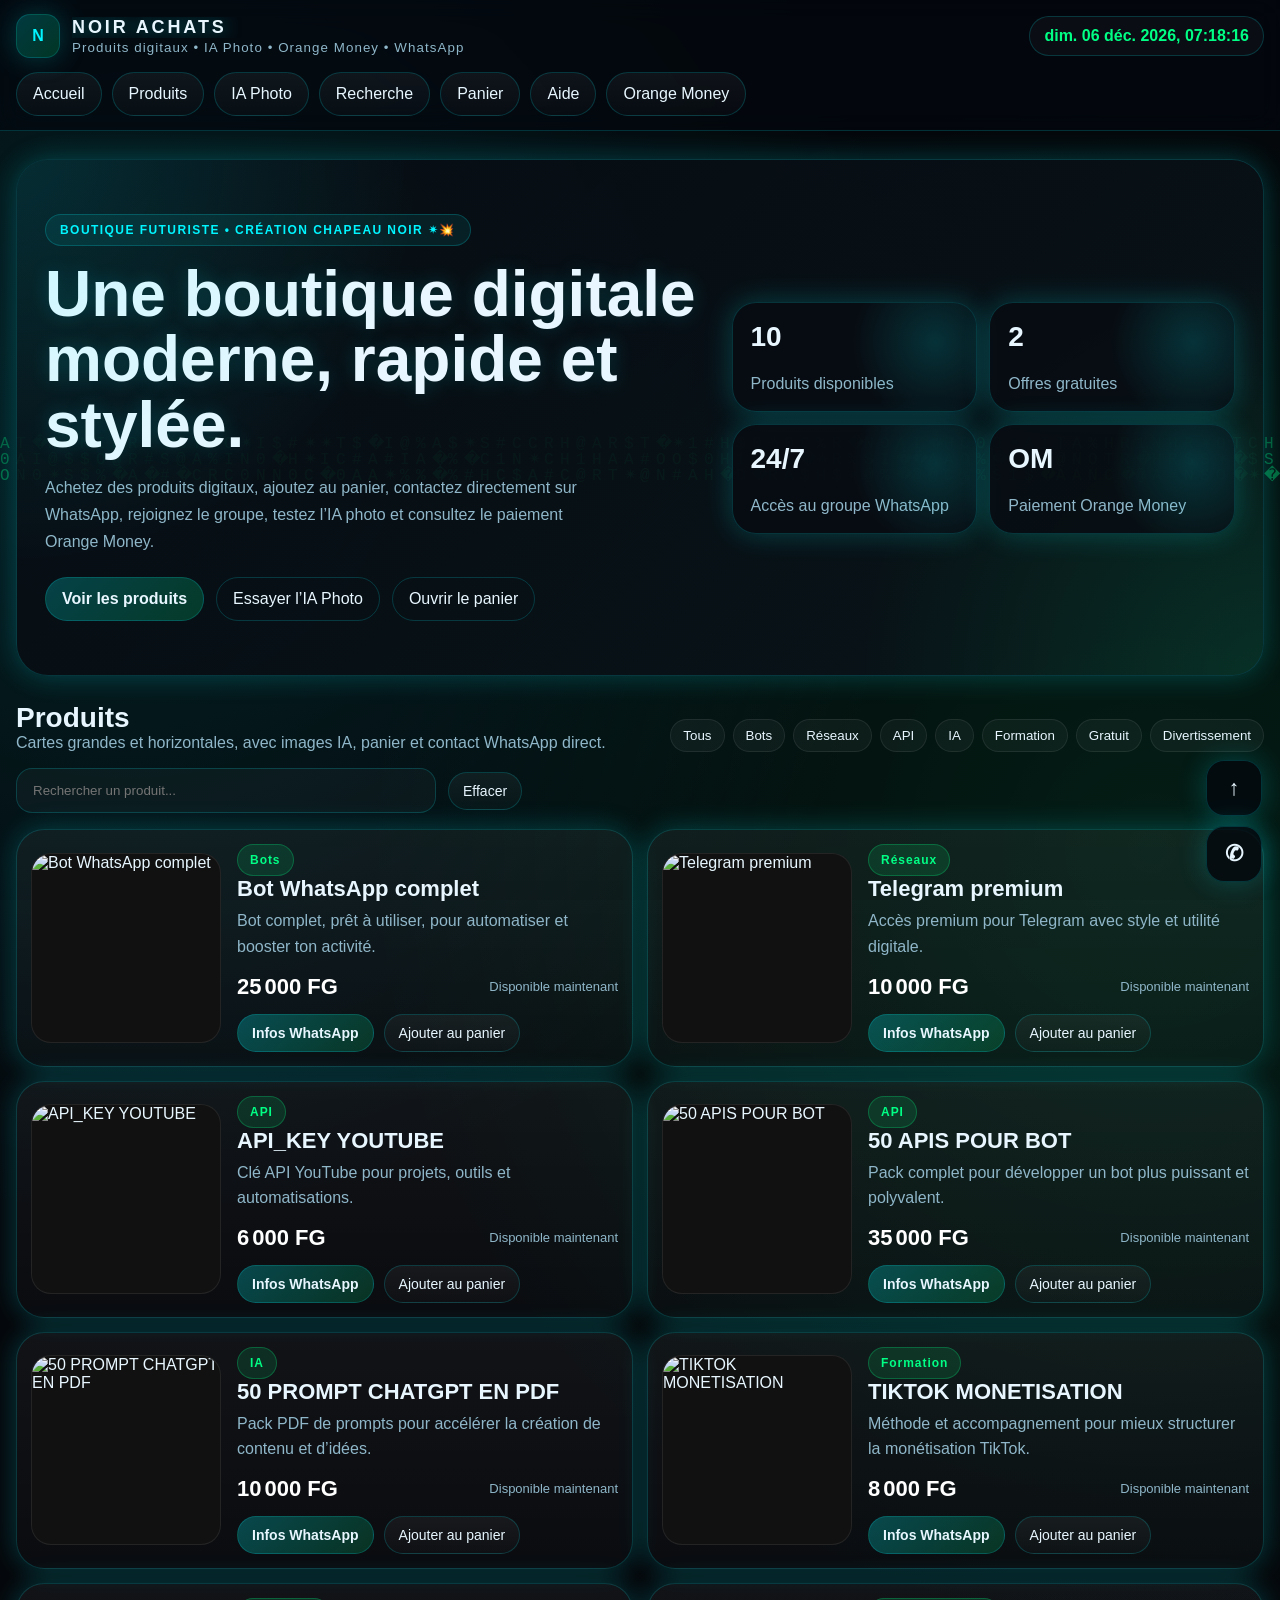
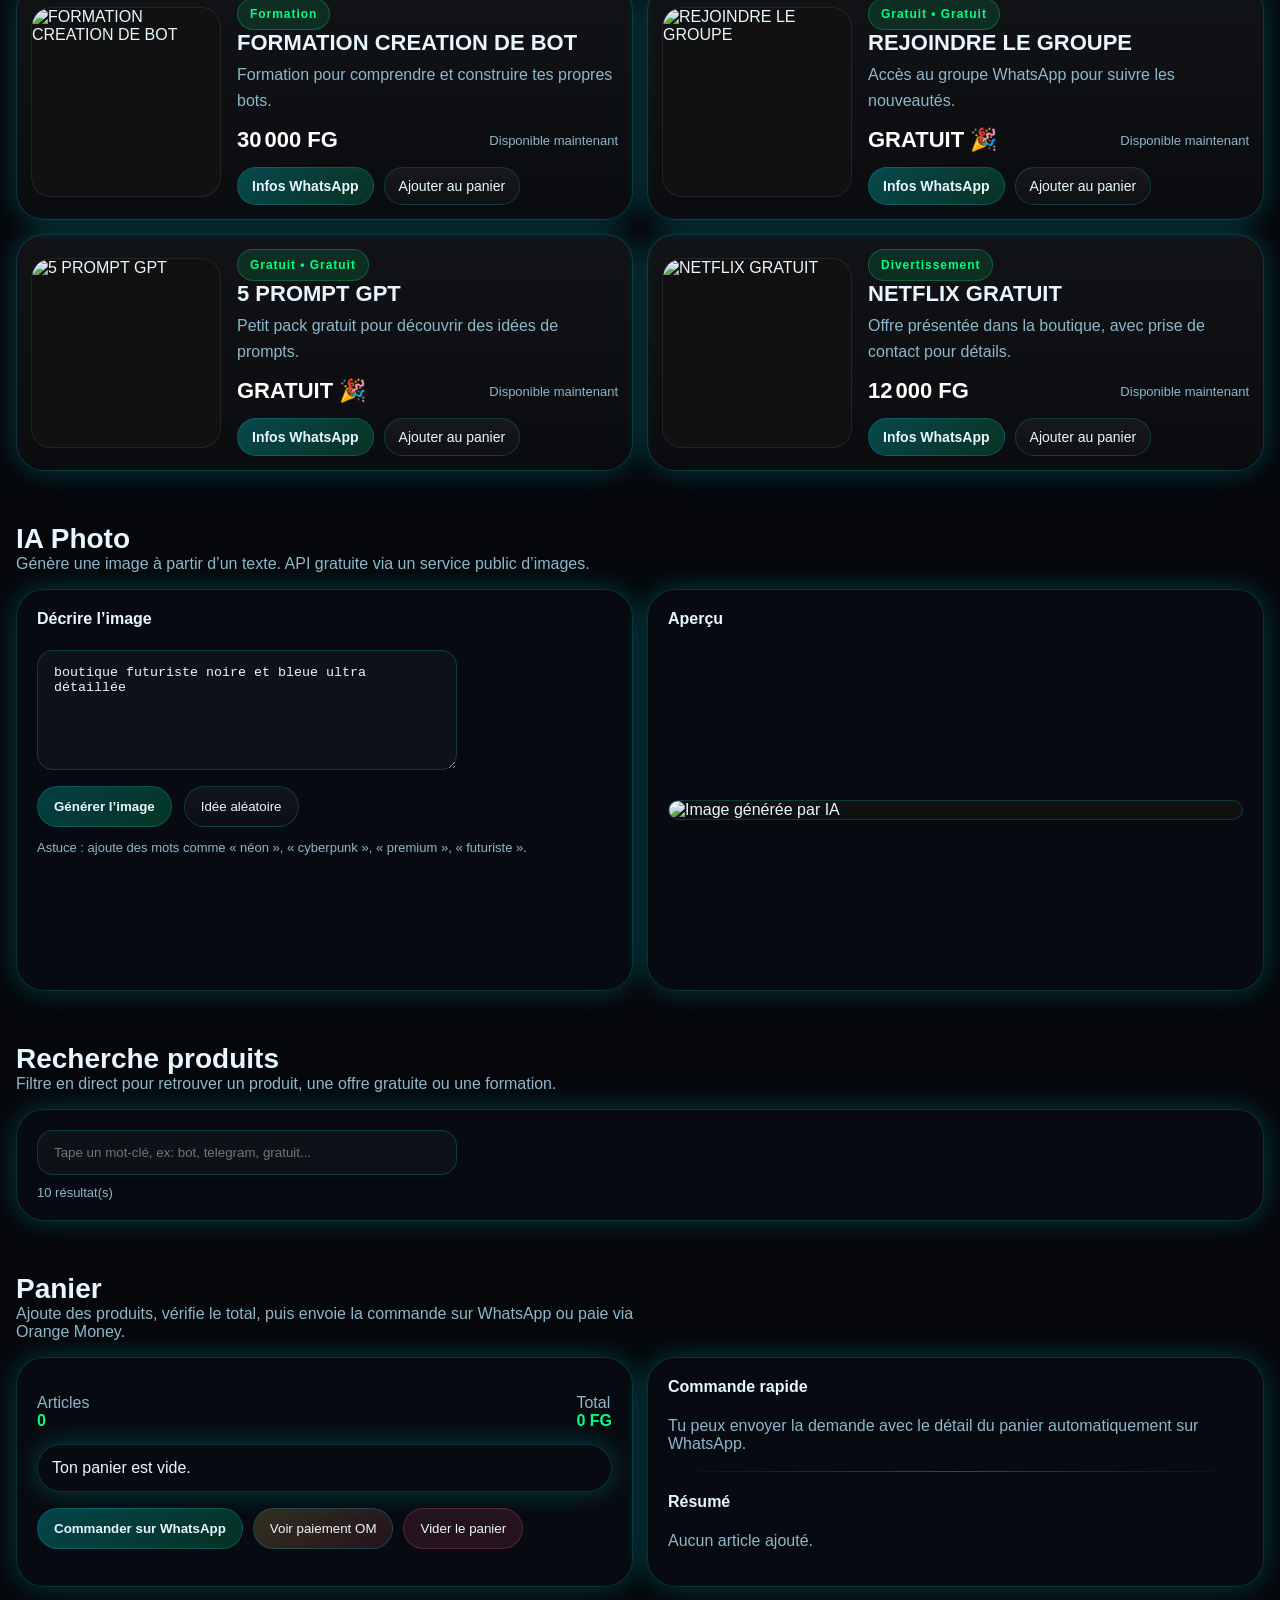
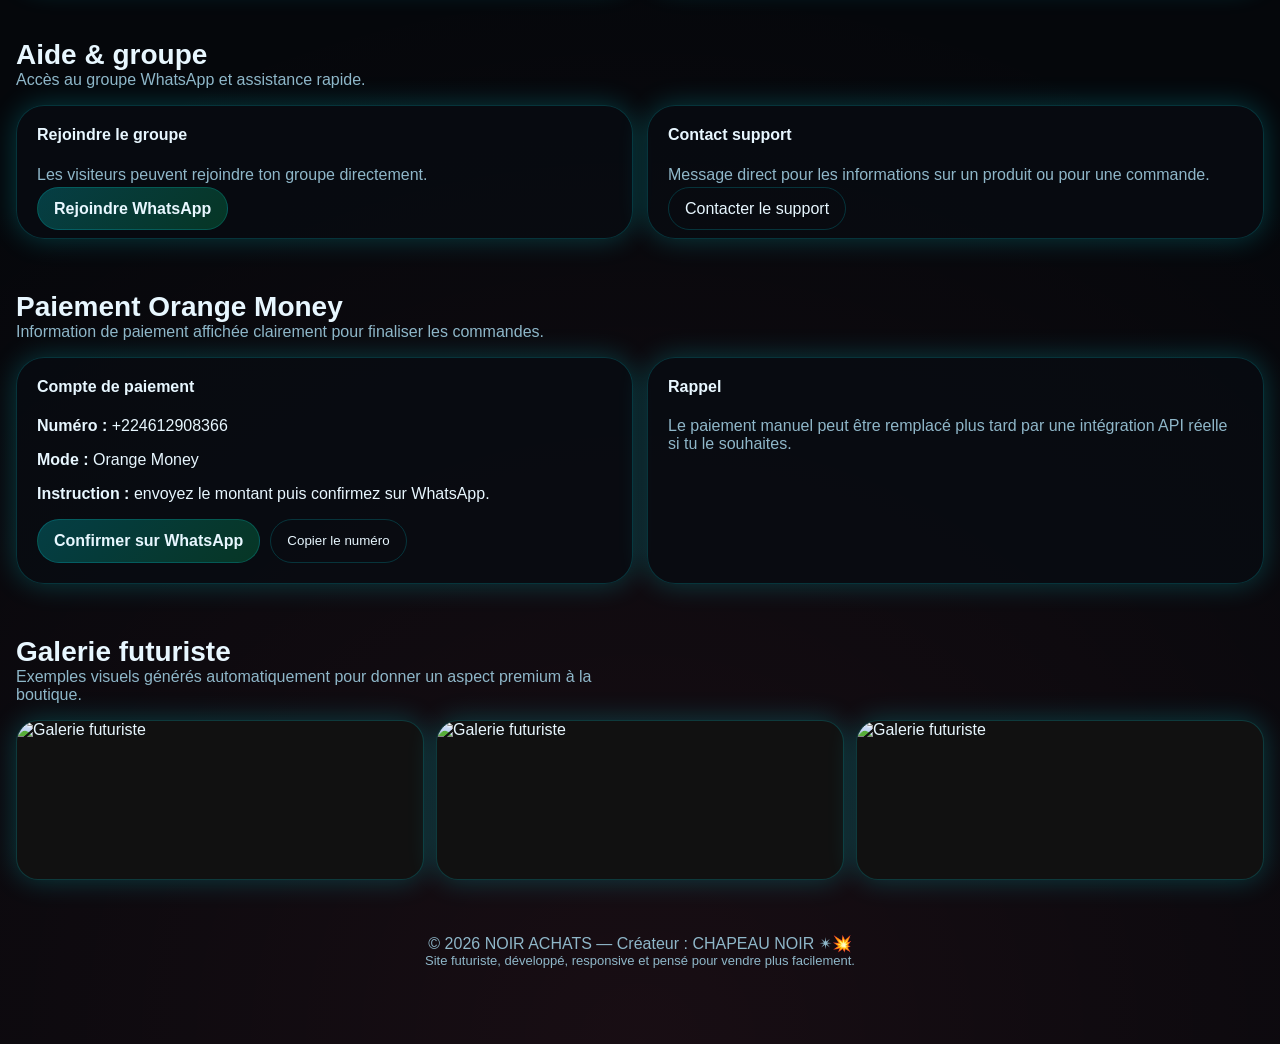
==== index.html @ 07cb304f "Create index.html" ====
<!DOCTYPE html><html lang="fr">
<head>
<meta charset="UTF-8" />
<meta name="viewport" content="width=device-width, initial-scale=1.0" />
<title>NOIR ACHATS</title>
<meta name="description" content="NOIR ACHATS — boutique futuriste de produits digitaux, IA photo, panier, WhatsApp et Orange Money." />
<style>
  :root{
    --bg:#05070b;
    --panel:rgba(8,12,18,.78);
    --panel-2:rgba(12,17,26,.92);
    --text:#e8f7ff;
    --muted:#8fb7c9;
    --accent:#00f5ff;
    --accent-2:#00ff85;
    --warn:#ffd166;
    --danger:#ff5c7a;
    --shadow:0 0 28px rgba(0,245,255,.22);
    --border:1px solid rgba(0,245,255,.18);
    --radius:22px;
  }
  *{box-sizing:border-box}
  html{scroll-behavior:smooth}
  body{
    margin:0;
    font-family:Inter,Segoe UI,Arial,sans-serif;
    background:
      radial-gradient(circle at 10% 10%, rgba(0,245,255,.12), transparent 20%),
      radial-gradient(circle at 90% 20%, rgba(0,255,133,.10), transparent 22%),
      radial-gradient(circle at 50% 100%, rgba(255,92,122,.08), transparent 25%),
      var(--bg);
    color:var(--text);
    overflow-x:hidden;
  }
  canvas#matrix{
    position:fixed; inset:0;
    width:100%; height:100%;
    z-index:-3;
    opacity:.35;
  }
  .noise{
    position:fixed; inset:0; z-index:-2; pointer-events:none;
    background-image:linear-gradient(rgba(255,255,255,.03) 1px, transparent 1px), linear-gradient(90deg, rgba(255,255,255,.03) 1px, transparent 1px);
    background-size: 36px 36px;
    mask-image: radial-gradient(circle at center, black 35%, transparent 80%);
    opacity:.2;
  }
  .wrap{max-width:1300px;margin:0 auto;padding:16px}
  .topbar{
    position:sticky;top:0;z-index:50;
    backdrop-filter: blur(14px);
    background:rgba(4,8,14,.72);
    border-bottom:var(--border);
  }
  .topbar-inner{
    max-width:1300px;margin:0 auto;
    display:flex;align-items:center;justify-content:space-between;gap:12px;
    padding:14px 16px;
  }
  .brand{
    display:flex;align-items:center;gap:12px;min-width:0;
  }
  .logo{
    width:44px;height:44px;border-radius:14px;
    background:linear-gradient(135deg, rgba(0,245,255,.2), rgba(0,255,133,.18));
    border:var(--border);box-shadow:var(--shadow);
    display:grid;place-items:center;font-weight:800;color:var(--accent);
  }
  .brand h1{
    margin:0;font-size:18px;letter-spacing:.16em;text-transform:uppercase;
    white-space:nowrap;overflow:hidden;text-overflow:ellipsis;
    text-shadow:0 0 18px rgba(0,245,255,.55);
  }
  .brand small{display:block;color:var(--muted);letter-spacing:.08em;margin-top:2px}
  .clock{
    font-variant-numeric:tabular-nums;
    color:var(--accent-2);font-weight:700;
    background:rgba(255,255,255,.03);border:var(--border);
    padding:10px 14px;border-radius:999px;white-space:nowrap;
  }
  nav{
    max-width:1300px;margin:0 auto;
    display:flex;flex-wrap:wrap;gap:10px;
    padding:0 16px 14px;
  }
  nav a, .chip, .btn{
    border:var(--border);
    background:linear-gradient(180deg, rgba(255,255,255,.05), rgba(255,255,255,.02));
    color:var(--text);text-decoration:none;
    padding:12px 16px;border-radius:999px;
    transition:transform .22s ease, box-shadow .22s ease, background .22s ease, border-color .22s ease;
    cursor:pointer;
  }
  nav a:hover, .chip:hover, .btn:hover{transform:translateY(-2px) scale(1.01);box-shadow:var(--shadow);border-color:rgba(0,245,255,.45)}
  .hero{
    margin-top:12px;
    background:linear-gradient(135deg, rgba(7,12,18,.92), rgba(10,20,26,.86));
    border:var(--border); border-radius:32px;
    box-shadow:var(--shadow);
    overflow:hidden; position:relative;
  }
  .hero::before{
    content:"";position:absolute;inset:-2px;
    background:radial-gradient(circle at top left, rgba(0,245,255,.14), transparent 30%), radial-gradient(circle at bottom right, rgba(0,255,133,.12), transparent 30%);
    pointer-events:none;
  }
  .hero-grid{
    display:grid;grid-template-columns:1.25fr .95fr;gap:24px;
    align-items:center;padding:28px;
  }
  .eyebrow{
    display:inline-flex;align-items:center;gap:10px;
    padding:8px 14px;border-radius:999px;
    background:rgba(0,245,255,.08);border:1px solid rgba(0,245,255,.2);
    color:var(--accent);letter-spacing:.12em;text-transform:uppercase;font-size:12px;font-weight:800;
  }
  .hero h2{
    margin:16px 0 10px;font-size:clamp(34px,6vw,64px);line-height:1.02;
    text-shadow:0 0 20px rgba(0,245,255,.18);
  }
  .hero p{color:var(--muted);font-size:16px;line-height:1.7;max-width:62ch}
  .hero-actions{display:flex;flex-wrap:wrap;gap:12px;margin-top:22px}
  .btn.primary{background:linear-gradient(135deg, rgba(0,245,255,.22), rgba(0,255,133,.18));font-weight:800}
  .btn.ghost{background:transparent}
  .stats{
    display:grid;grid-template-columns:repeat(2,1fr);gap:12px;
  }
  .stat{
    background:var(--panel);border:var(--border);border-radius:24px;padding:18px;box-shadow:var(--shadow);
    min-height:110px;display:flex;flex-direction:column;justify-content:space-between;position:relative;overflow:hidden;
  }
  .stat::after{
    content:"";position:absolute;inset:auto -20% -20% auto;width:180px;height:180px;border-radius:50%;
    background:radial-gradient(circle, rgba(0,245,255,.16), transparent 65%);
  }
  .stat b{font-size:28px}
  .stat span{color:var(--muted)}
  section{padding:26px 0}
  .section-title{
    display:flex;justify-content:space-between;align-items:flex-end;gap:14px;flex-wrap:wrap;
    margin:0 0 16px;
  }
  .section-title h3{margin:0;font-size:28px}
  .section-title p{margin:0;color:var(--muted);max-width:70ch}
  .toolbar{
    display:flex;gap:12px;flex-wrap:wrap;align-items:center;margin-bottom:16px;
  }
  .searchbox, .inputbox, textarea{
    width:min(100%, 420px);padding:14px 16px;border-radius:16px;
    border:var(--border);background:rgba(255,255,255,.03);color:var(--text);
    outline:none;
  }
  textarea{min-height:120px;resize:vertical}
  .grid{
    display:grid;grid-template-columns:repeat(2,minmax(0,1fr));gap:14px;
  }
  .card{
    display:grid;grid-template-columns:190px 1fr;gap:16px;align-items:center;
    background:linear-gradient(180deg, rgba(255,255,255,.05), rgba(255,255,255,.025));
    border:var(--border);border-radius:28px;padding:14px;
    box-shadow:var(--shadow);transition:transform .24s ease, border-color .24s ease;
    position:relative;overflow:hidden;
  }
  .card:hover{transform:translateY(-4px);border-color:rgba(0,245,255,.42)}
  .card img{
    width:100%;height:190px;object-fit:cover;border-radius:20px;
    border:1px solid rgba(255,255,255,.08);background:#111;
  }
  .meta h4{margin:0 0 6px;font-size:22px}
  .meta .desc{color:var(--muted);line-height:1.6;margin:0 0 12px}
  .price-row{display:flex;align-items:center;justify-content:space-between;gap:12px;flex-wrap:wrap;margin:14px 0}
  .price{font-size:22px;font-weight:900;color:#fff}
  .tag{display:inline-block;padding:8px 12px;border-radius:999px;background:rgba(0,255,133,.12);color:var(--accent-2);border:1px solid rgba(0,255,133,.25);font-size:12px;font-weight:800;letter-spacing:.08em}
  .actions{display:flex;flex-wrap:wrap;gap:10px;margin-top:10px}
  .btn.small{padding:10px 14px;font-size:14px}
  .btn.buy{background:linear-gradient(135deg, rgba(0,245,255,.25), rgba(0,255,133,.16));font-weight:800}
  .btn.orange{background:linear-gradient(135deg, rgba(255,209,102,.18), rgba(255,92,122,.12));}
  .btn.danger{background:rgba(255,92,122,.12);border-color:rgba(255,92,122,.24)}
  .btn.link{background:transparent}
  .split{
    display:grid;grid-template-columns:1fr 1fr;gap:14px;
  }
  .panel{
    background:var(--panel);border:var(--border);border-radius:28px;padding:20px;box-shadow:var(--shadow);
  }
  .cart-list{display:grid;gap:10px;margin-top:14px}
  .cart-item{
    display:flex;justify-content:space-between;gap:10px;align-items:center;
    background:rgba(255,255,255,.03);padding:14px;border-radius:18px;border:1px solid rgba(255,255,255,.07)
  }
  .cart-item small{color:var(--muted)}
  .cart-summary{display:flex;justify-content:space-between;gap:10px;align-items:center;flex-wrap:wrap;margin-top:16px}
  .highlight{color:var(--accent-2);font-weight:800}
  .divider{height:1px;background:linear-gradient(90deg, transparent, rgba(0,245,255,.35), transparent);margin:18px 0}
  .group-box{
    display:flex;flex-wrap:wrap;gap:12px;align-items:center;
  }
  .footer{padding:28px 0 60px;color:var(--muted);text-align:center}
  .floating{
    position:fixed;right:18px;bottom:18px;z-index:60;
    display:grid;gap:10px;
  }
  .fab{
    width:56px;height:56px;border-radius:18px;
    display:grid;place-items:center;text-decoration:none;font-size:22px;font-weight:900;
    border:var(--border);box-shadow:var(--shadow);background:rgba(4,8,14,.8);color:var(--text)
  }
  .fab:hover{transform:translateY(-2px)}
  .toast{
    position:fixed;left:50%;bottom:18px;transform:translateX(-50%) translateY(120%);
    background:rgba(10,18,26,.96);border:var(--border);box-shadow:var(--shadow);
    padding:12px 16px;border-radius:999px;z-index:100;opacity:0;transition:.28s ease;
  }
  .toast.show{transform:translateX(-50%) translateY(0);opacity:1}
  .muted{color:var(--muted)}
  .pillrow{display:flex;gap:8px;flex-wrap:wrap}
  .pill{padding:8px 12px;border-radius:999px;background:rgba(255,255,255,.04);border:1px solid rgba(255,255,255,.08);cursor:pointer;color:var(--text)}
  .pill:hover{border-color:rgba(0,245,255,.4)}
  .gallery{display:grid;grid-template-columns:repeat(3,1fr);gap:12px}
  .gallery .shot{
    height:160px;border-radius:22px;overflow:hidden;border:var(--border);background:#111;box-shadow:var(--shadow)
  }
  .gallery img{width:100%;height:100%;object-fit:cover}
  .mini-note{font-size:13px;color:var(--muted)}
  @media (max-width: 960px){
    .hero-grid,.split,.grid,.gallery{grid-template-columns:1fr}
    .card{grid-template-columns:1fr}
    .card img{height:220px}
    .stats{grid-template-columns:1fr 1fr}
  }
  @media (max-width: 640px){
    .topbar-inner{flex-direction:column;align-items:flex-start}
    .clock{width:100%;text-align:center}
    .stats{grid-template-columns:1fr}
    .wrap{padding:12px}
    section{padding:20px 0}
    .hero-grid{padding:18px}
  }
</style>
</head>
<body>
<canvas id="matrix"></canvas>
<div class="noise"></div><div class="topbar">
  <div class="topbar-inner">
    <div class="brand">
      <div class="logo">N</div>
      <div>
        <h1>NOIR ACHATS</h1>
        <small>Produits digitaux • IA Photo • Orange Money • WhatsApp</small>
      </div>
    </div>
    <div class="clock" id="clock">—</div>
  </div>
  <nav>
    <a href="#accueil">Accueil</a>
    <a href="#produits">Produits</a>
    <a href="#ia">IA Photo</a>
    <a href="#recherche">Recherche</a>
    <a href="#panier">Panier</a>
    <a href="#aide">Aide</a>
    <a href="#paiement">Orange Money</a>
  </nav>
</div><main class="wrap">
  <section class="hero" id="accueil">
    <div class="hero-grid">
      <div>
        <span class="eyebrow">Boutique futuriste • création CHAPEAU NOIR ✴💥</span>
        <h2>Une boutique digitale moderne, rapide et stylée.</h2>
        <p>
          Achetez des produits digitaux, ajoutez au panier, contactez directement sur WhatsApp,
          rejoignez le groupe, testez l’IA photo et consultez le paiement Orange Money.
        </p>
        <div class="hero-actions">
          <a class="btn primary" href="#produits">Voir les produits</a>
          <a class="btn ghost" href="#ia">Essayer l’IA Photo</a>
          <a class="btn ghost" href="#panier">Ouvrir le panier</a>
        </div>
      </div>
      <div class="stats">
        <div class="stat"><b id="countProducts">0</b><span>Produits disponibles</span></div>
        <div class="stat"><b id="countFree">0</b><span>Offres gratuites</span></div>
        <div class="stat"><b>24/7</b><span>Accès au groupe WhatsApp</span></div>
        <div class="stat"><b>OM</b><span>Paiement Orange Money</span></div>
      </div>
    </div>
  </section>  <section id="produits">
    <div class="section-title">
      <div>
        <h3>Produits</h3>
        <p>Cartes grandes et horizontales, avec images IA, panier et contact WhatsApp direct.</p>
      </div>
      <div class="pillrow" id="categoryChips"></div>
    </div>
    <div class="toolbar">
      <input class="searchbox" id="productSearch" type="search" placeholder="Rechercher un produit..." />
      <button class="btn small" id="clearSearch">Effacer</button>
    </div>
    <div class="grid" id="productGrid"></div>
  </section>  <section id="ia">
    <div class="section-title">
      <div>
        <h3>IA Photo</h3>
        <p>Génère une image à partir d’un texte. API gratuite via un service public d’images.</p>
      </div>
    </div>
    <div class="split">
      <div class="panel">
        <h4 style="margin-top:0">Décrire l’image</h4>
        <textarea id="prompt" placeholder="Ex: robot cyberpunk sur fond néon, style premium, ultra détaillé"></textarea>
        <div class="group-box" style="margin-top:12px">
          <button class="btn primary" id="generateImage">Générer l’image</button>
          <button class="btn" id="randomPrompt">Idée aléatoire</button>
        </div>
        <p class="mini-note" style="margin-bottom:0">Astuce : ajoute des mots comme « néon », « cyberpunk », « premium », « futuriste ».</p>
      </div>
      <div class="panel">
        <h4 style="margin-top:0">Aperçu</h4>
        <div style="min-height:320px;display:grid;place-items:center">
          <img id="generatedImage" alt="Image générée par IA" style="max-width:100%;width:100%;max-height:420px;object-fit:cover;border-radius:22px;border:var(--border);background:#111" />
        </div>
      </div>
    </div>
  </section>  <section id="recherche">
    <div class="section-title">
      <div>
        <h3>Recherche produits</h3>
        <p>Filtre en direct pour retrouver un produit, une offre gratuite ou une formation.</p>
      </div>
    </div>
    <div class="panel">
      <input class="searchbox" id="globalSearch" type="search" placeholder="Tape un mot-clé, ex: bot, telegram, gratuit..." />
      <div class="mini-note" id="searchInfo" style="margin-top:10px">0 résultat</div>
    </div>
  </section>  <section id="panier">
    <div class="section-title">
      <div>
        <h3>Panier</h3>
        <p>Ajoute des produits, vérifie le total, puis envoie la commande sur WhatsApp ou paie via Orange Money.</p>
      </div>
    </div>
    <div class="split">
      <div class="panel">
        <div class="cart-summary">
          <div>
            <div class="muted">Articles</div>
            <div class="highlight" id="cartCount">0</div>
          </div>
          <div>
            <div class="muted">Total</div>
            <div class="highlight" id="cartTotal">0 FG</div>
          </div>
        </div>
        <div class="cart-list" id="cartList"></div>
        <div class="actions" style="margin-top:16px">
          <button class="btn buy" id="checkoutWhatsApp">Commander sur WhatsApp</button>
          <button class="btn orange" id="goPayment">Voir paiement OM</button>
          <button class="btn danger" id="clearCart">Vider le panier</button>
        </div>
      </div>
      <div class="panel">
        <h4 style="margin-top:0">Commande rapide</h4>
        <p class="muted">Tu peux envoyer la demande avec le détail du panier automatiquement sur WhatsApp.</p>
        <div class="divider"></div>
        <h4>Résumé</h4>
        <p id="cartSummary" class="muted">Aucun article ajouté.</p>
      </div>
    </div>
  </section>  <section id="aide">
    <div class="section-title">
      <div>
        <h3>Aide & groupe</h3>
        <p>Accès au groupe WhatsApp et assistance rapide.</p>
      </div>
    </div>
    <div class="split">
      <div class="panel">
        <h4 style="margin-top:0">Rejoindre le groupe</h4>
        <p class="muted">Les visiteurs peuvent rejoindre ton groupe directement.</p>
        <a class="btn primary" href="https://chat.whatsapp.com/KH0VmnftjfSIvFqtdBASGe?mode=gi_t" target="_blank" rel="noopener">Rejoindre WhatsApp</a>
      </div>
      <div class="panel">
        <h4 style="margin-top:0">Contact support</h4>
        <p class="muted">Message direct pour les informations sur un produit ou pour une commande.</p>
        <a class="btn ghost" id="supportWhatsApp" href="#">Contacter le support</a>
      </div>
    </div>
  </section>  <section id="paiement">
    <div class="section-title">
      <div>
        <h3>Paiement Orange Money</h3>
        <p>Information de paiement affichée clairement pour finaliser les commandes.</p>
      </div>
    </div>
    <div class="split">
      <div class="panel">
        <h4 style="margin-top:0">Compte de paiement</h4>
        <p><b>Numéro :</b> +224612908366</p>
        <p><b>Mode :</b> Orange Money</p>
        <p><b>Instruction :</b> envoyez le montant puis confirmez sur WhatsApp.</p>
        <div class="actions">
          <a class="btn primary" id="paymentWhatsApp" href="#">Confirmer sur WhatsApp</a>
          <button class="btn ghost" id="copyNumber">Copier le numéro</button>
        </div>
      </div>
      <div class="panel">
        <h4 style="margin-top:0">Rappel</h4>
        <p class="muted">Le paiement manuel peut être remplacé plus tard par une intégration API réelle si tu le souhaites.</p>
      </div>
    </div>
  </section>  <section>
    <div class="section-title">
      <div>
        <h3>Galerie futuriste</h3>
        <p>Exemples visuels générés automatiquement pour donner un aspect premium à la boutique.</p>
      </div>
    </div>
    <div class="gallery" id="gallery"></div>
  </section>  <footer class="footer">
    <div>© <span id="year"></span> NOIR ACHATS — Créateur : CHAPEAU NOIR ✴💥</div>
    <div class="mini-note">Site futuriste, développé, responsive et pensé pour vendre plus facilement.</div>
  </footer>
</main><div class="floating">
  <a class="fab" href="#accueil" title="Haut de page">↑</a>
  <a class="fab" href="https://wa.me/224612908366" target="_blank" rel="noopener" title="WhatsApp">✆</a>
</div><div class="toast" id="toast">Action effectuée</div><script>
  // ====== DATA ======
  const WHATSAPP_NUMBER = '224612908366';
  const GROUP_LINK = 'https://chat.whatsapp.com/KH0VmnftjfSIvFqtdBASGe?mode=gi_t';

  const products = [
    { name:'Bot WhatsApp complet', price:25000, category:'Bots', free:false, desc:'Bot complet, prêt à utiliser, pour automatiser et booster ton activité.', prompt:'futuristic whatsapp bot neon interface premium' },
    { name:'Telegram premium', price:10000, category:'Réseaux', free:false, desc:'Accès premium pour Telegram avec style et utilité digitale.', prompt:'telegram premium cyberpunk glowing card' },
    { name:'API_KEY YOUTUBE', price:6000, category:'API', free:false, desc:'Clé API YouTube pour projets, outils et automatisations.', prompt:'youtube api key futuristic data dashboard' },
    { name:'50 APIS POUR BOT', price:35000, category:'API', free:false, desc:'Pack complet pour développer un bot plus puissant et polyvalent.', prompt:'many apis for bot futuristic server room' },
    { name:'50 PROMPT CHATGPT EN PDF', price:10000, category:'IA', free:false, desc:'Pack PDF de prompts pour accélérer la création de contenu et d’idées.', prompt:'chatgpt prompt book pdf cyber aesthetic' },
    { name:'TIKTOK MONETISATION', price:8000, category:'Formation', free:false, desc:'Méthode et accompagnement pour mieux structurer la monétisation TikTok.', prompt:'tiktok monetization futuristic analytics' },
    { name:'FORMATION CREATION DE BOT', price:30000, category:'Formation', free:false, desc:'Formation pour comprendre et construire tes propres bots.', prompt:'learning to build bots futuristic classroom' },
    { name:'REJOINDRE LE GROUPE', price:0, category:'Gratuit', free:true, desc:'Accès au groupe WhatsApp pour suivre les nouveautés.', prompt:'whatsapp group futuristic community' },
    { name:'5 PROMPT GPT', price:0, category:'Gratuit', free:true, desc:'Petit pack gratuit pour découvrir des idées de prompts.', prompt:'five prompts gpt free futuristic cards' },
    { name:'NETFLIX GRATUIT', price:12000, category:'Divertissement', free:false, desc:'Offre présentée dans la boutique, avec prise de contact pour détails.', prompt:'streaming service neon cinematic card' }
  ];

  const categories = ['Tous', ...new Set(products.map(p => p.category))];
  let cart = [];
  let activeCategory = 'Tous';

  // ====== HELPERS ======
  const $ = (sel) => document.querySelector(sel);
  const $$ = (sel) => document.querySelectorAll(sel);
  const toast = (msg) => {
    const t = $('#toast');
    t.textContent = msg;
    t.classList.add('show');
    clearTimeout(window.__toastTimer);
    window.__toastTimer = setTimeout(() => t.classList.remove('show'), 1800);
  };
  const money = (n) => `${Number(n).toLocaleString('fr-FR')} FG`;
  const whatsappMessage = (text) => `https://wa.me/${WHATSAPP_NUMBER}?text=${encodeURIComponent(text)}`;

  // ====== CLOCK ======
  function updateClock(){
    const d = new Date();
    $('#clock').textContent = d.toLocaleString('fr-FR', { weekday:'short', year:'numeric', month:'short', day:'2-digit', hour:'2-digit', minute:'2-digit', second:'2-digit' });
  }
  updateClock();
  setInterval(updateClock, 1000);
  $('#year').textContent = new Date().getFullYear();

  // ====== RENDER CHIPS ======
  const chips = $('#categoryChips');
  categories.forEach(cat => {
    const b = document.createElement('button');
    b.className = 'pill';
    b.textContent = cat;
    b.onclick = () => { activeCategory = cat; renderProducts(); renderStats(); };
    chips.appendChild(b);
  });

  // ====== PRODUCTS ======
  function productCard(p){
    return `
      <article class="card" data-name="${p.name.toLowerCase()}" data-category="${p.category.toLowerCase()}">
        <img loading="lazy" src="https://image.pollinations.ai/prompt/${encodeURIComponent(p.prompt)}" alt="${p.name}">
        <div class="meta">
          <span class="tag">${p.category}${p.free ? ' • Gratuit' : ''}</span>
          <h4>${p.name}</h4>
          <p class="desc">${p.desc}</p>
          <div class="price-row">
            <div class="price">${p.price === 0 ? 'GRATUIT 🎉' : money(p.price)}</div>
            <div class="mini-note">Disponible maintenant</div>
          </div>
          <div class="actions">
            <button class="btn buy small" data-buy="${p.name}">Infos WhatsApp</button>
            <button class="btn small" data-cart="${p.name}">Ajouter au panier</button>
          </div>
        </div>
      </article>
    `;
  }

  function renderProducts(){
    const query = $('#productSearch').value.trim().toLowerCase();
    const grid = $('#productGrid');
    const filtered = products.filter(p => {
      const catOk = activeCategory === 'Tous' || p.category === activeCategory;
      const queryOk = !query || [p.name, p.category, p.desc].join(' ').toLowerCase().includes(query);
      return catOk && queryOk;
    });
    grid.innerHTML = filtered.map(productCard).join('') || '<div class="panel">Aucun produit trouvé.</div>';
    $('#searchInfo').textContent = `${filtered.length} résultat(s)`;

    $$('[data-buy]').forEach(btn => btn.onclick = () => openWhatsApp(btn.dataset.buy));
    $$('[data-cart]').forEach(btn => btn.onclick = () => addToCart(btn.dataset.cart));
  }

  function renderStats(){
    $('#countProducts').textContent = products.length;
    $('#countFree').textContent = products.filter(p => p.free).length;
  }

  function openWhatsApp(productName){
    window.open(whatsappMessage(`Je veux plus d'informations sur le produit ${productName}`), '_blank', 'noopener');
    toast(`Message WhatsApp préparé pour « ${productName} »`);
  }

  // ====== CART ======
  function addToCart(productName){
    const p = products.find(x => x.name === productName);
    if(!p) return;
    const existing = cart.find(x => x.name === p.name);
    if(existing) existing.qty += 1;
    else cart.push({ ...p, qty: 1 });
    renderCart();
    toast(`${p.name} ajouté au panier`);
  }

  function removeFromCart(productName){
    cart = cart.filter(x => x.name !== productName);
    renderCart();
    toast('Produit retiré');
  }

  function clearCart(){
    cart = [];
    renderCart();
    toast('Panier vidé');
  }

  function renderCart(){
    const list = $('#cartList');
    const count = cart.reduce((a, b) => a + b.qty, 0);
    const total = cart.reduce((a, b) => a + (b.price * b.qty), 0);

    $('#cartCount').textContent = count;
    $('#cartTotal').textContent = money(total);

    if(!cart.length){
      list.innerHTML = '<div class="panel" style="padding:14px;margin:0">Ton panier est vide.</div>';
      $('#cartSummary').textContent = 'Aucun article ajouté.';
      return;
    }

    list.innerHTML = cart.map(item => `
      <div class="cart-item">
        <div>
          <b>${item.name}</b><br>
          <small>${item.qty} × ${item.price === 0 ? 'GRATUIT' : money(item.price)}</small>
        </div>
        <button class="btn small danger" data-remove="${item.name}">Supprimer</button>
      </div>
    `).join('');

    $('#cartSummary').textContent = cart.map(i => `${i.qty}× ${i.name}`).join(' • ');
    $$('[data-remove]').forEach(btn => btn.onclick = () => removeFromCart(btn.dataset.remove));
  }

  function checkoutWhatsApp(){
    if(!cart.length){
      toast('Le panier est vide');
      return;
    }
    const total = cart.reduce((a,b)=>a + b.price*b.qty, 0);
    const details = cart.map(i => `- ${i.name} x${i.qty} (${i.price === 0 ? 'GRATUIT' : money(i.price)})`).join('\n');
    const message = `Bonjour, je veux commander :\n${details}\n\nTotal : ${money(total)}\n\nJe veux plus d'informations sur les produits.`;
    window.open(whatsappMessage(message), '_blank', 'noopener');
    toast('Commande envoyée vers WhatsApp');
  }

  // ====== IA PHOTO ======
  const randomPrompts = [
    'robot cyberpunk premium sur fond néon',
    'boutique futuriste noire et bleue ultra détaillée',
    'hacker élégant dans une salle de serveurs lumineuse',
    'interface IA moderne avec hologrammes et lumières vertes',
    'pack produit digital premium style science-fiction'
  ];

  function generateImage(){
    const prompt = $('#prompt').value.trim();
    if(!prompt){ toast('Écris un texte pour générer l’image'); return; }
    $('#generatedImage').src = `https://image.pollinations.ai/prompt/${encodeURIComponent(prompt)}`;
    toast('Image en cours de génération');
  }

  function setRandomPrompt(){
    $('#prompt').value = randomPrompts[Math.floor(Math.random() * randomPrompts.length)];
  }

  // ====== SEARCH ======
  function runSearch(){
    const q = $('#globalSearch').value.trim().toLowerCase();
    const result = products.filter(p => [p.name, p.category, p.desc].join(' ').toLowerCase().includes(q));
    $('#searchInfo').textContent = q ? `${result.length} résultat(s) pour « ${q} »` : `${products.length} résultat(s)`;
    activeCategory = 'Tous';
    renderProducts();
  }

  // ====== SUPPORT LINKS ======
  $('#supportWhatsApp').href = whatsappMessage('Bonjour, j’ai besoin d’aide sur un produit de NOIR ACHATS.');
  $('#paymentWhatsApp').href = whatsappMessage('Bonjour, je viens de faire le paiement Orange Money et je souhaite confirmer ma commande.');

  // ====== GALLERY ======
  const galleryPrompts = [
    'futuristic ecommerce dashboard neon',
    'digital products neon cyber style',
    'orange money payment futuristic interface'
  ];
  $('#gallery').innerHTML = galleryPrompts.map(p => `
    <div class="shot"><img loading="lazy" src="https://image.pollinations.ai/prompt/${encodeURIComponent(p)}" alt="Galerie futuriste"></div>
  `).join('');

  // ====== MATRIX ======
  const canvas = $('#matrix');
  const ctx = canvas.getContext('2d');
  function resize(){
    canvas.width = window.innerWidth;
    canvas.height = window.innerHeight;
  }
  resize();
  window.addEventListener('resize', resize);
  const chars = '01NOIRACHATS✴💥#@$%';
  const size = 16;
  let drops = Array(Math.ceil(canvas.width / size)).fill(1);
  function draw(){
    ctx.fillStyle = 'rgba(5,7,11,.08)';
    ctx.fillRect(0,0,canvas.width,canvas.height);
    ctx.fillStyle = '#00ff85';
    ctx.font = `${size}px monospace`;
    for(let i=0;i<drops.length;i++){
      const text = chars[Math.floor(Math.random()*chars.length)];
      ctx.fillText(text, i*size, drops[i]*size);
      if(drops[i]*size > canvas.height && Math.random() > 0.975) drops[i] = 0;
      drops[i]++;
    }
    requestAnimationFrame(draw);
  }
  draw();

  // ====== EVENTS ======
  $('#productSearch').addEventListener('input', renderProducts);
  $('#globalSearch').addEventListener('input', runSearch);
  $('#generateImage').addEventListener('click', generateImage);
  $('#randomPrompt').addEventListener('click', setRandomPrompt);
  $('#clearCart').addEventListener('click', clearCart);
  $('#checkoutWhatsApp').addEventListener('click', checkoutWhatsApp);
  $('#goPayment').addEventListener('click', () => location.hash = '#paiement');
  $('#clearSearch').addEventListener('click', () => { $('#productSearch').value = ''; activeCategory = 'Tous'; renderProducts(); toast('Recherche effacée'); });
  $('#copyNumber').addEventListener('click', async () => {
    try{ await navigator.clipboard.writeText('+224612908366'); toast('Numéro copié'); }
    catch(e){ toast('Copie impossible sur ce navigateur'); }
  });

  // ====== INIT ======
  renderStats();
  renderProducts();
  renderCart();
  setRandomPrompt();
  $('#generatedImage').src = 'https://image.pollinations.ai/prompt/futuristic%20product%20store%20neon%20premium';
</script></body>
</html>
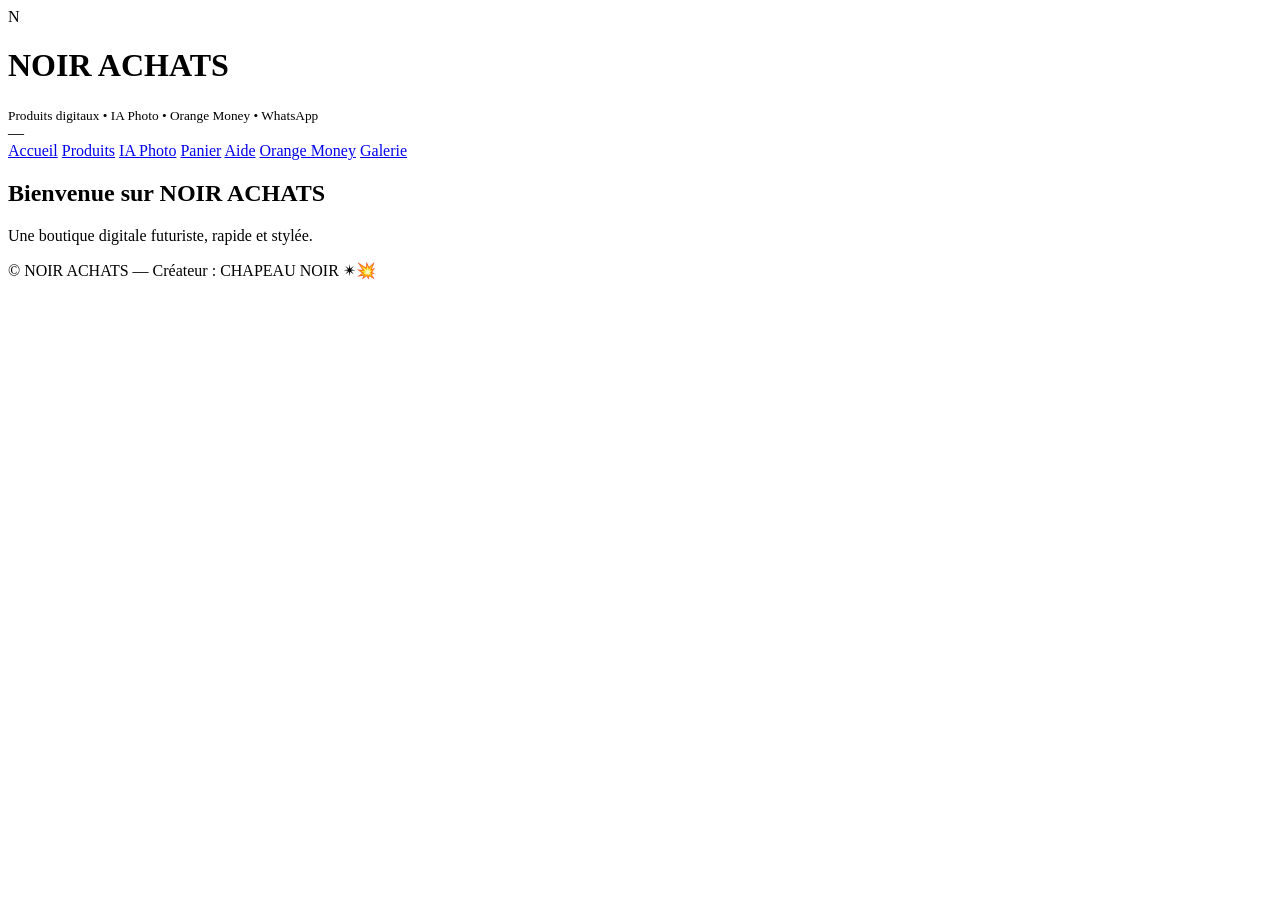
==== commit 776fb499: "Update index.html" ====
--- a/index.html
+++ b/index.html
@@ -1,680 +1,46 @@
-<!DOCTYPE html><html lang="fr">
+<!DOCTYPE html>
+<html lang="fr">
 <head>
 <meta charset="UTF-8" />
 <meta name="viewport" content="width=device-width, initial-scale=1.0" />
 <title>NOIR ACHATS</title>
-<meta name="description" content="NOIR ACHATS — boutique futuriste de produits digitaux, IA photo, panier, WhatsApp et Orange Money." />
-<style>
-  :root{
-    --bg:#05070b;
-    --panel:rgba(8,12,18,.78);
-    --panel-2:rgba(12,17,26,.92);
-    --text:#e8f7ff;
-    --muted:#8fb7c9;
-    --accent:#00f5ff;
-    --accent-2:#00ff85;
-    --warn:#ffd166;
-    --danger:#ff5c7a;
-    --shadow:0 0 28px rgba(0,245,255,.22);
-    --border:1px solid rgba(0,245,255,.18);
-    --radius:22px;
-  }
-  *{box-sizing:border-box}
-  html{scroll-behavior:smooth}
-  body{
-    margin:0;
-    font-family:Inter,Segoe UI,Arial,sans-serif;
-    background:
-      radial-gradient(circle at 10% 10%, rgba(0,245,255,.12), transparent 20%),
-      radial-gradient(circle at 90% 20%, rgba(0,255,133,.10), transparent 22%),
-      radial-gradient(circle at 50% 100%, rgba(255,92,122,.08), transparent 25%),
-      var(--bg);
-    color:var(--text);
-    overflow-x:hidden;
-  }
-  canvas#matrix{
-    position:fixed; inset:0;
-    width:100%; height:100%;
-    z-index:-3;
-    opacity:.35;
-  }
-  .noise{
-    position:fixed; inset:0; z-index:-2; pointer-events:none;
-    background-image:linear-gradient(rgba(255,255,255,.03) 1px, transparent 1px), linear-gradient(90deg, rgba(255,255,255,.03) 1px, transparent 1px);
-    background-size: 36px 36px;
-    mask-image: radial-gradient(circle at center, black 35%, transparent 80%);
-    opacity:.2;
-  }
-  .wrap{max-width:1300px;margin:0 auto;padding:16px}
-  .topbar{
-    position:sticky;top:0;z-index:50;
-    backdrop-filter: blur(14px);
-    background:rgba(4,8,14,.72);
-    border-bottom:var(--border);
-  }
-  .topbar-inner{
-    max-width:1300px;margin:0 auto;
-    display:flex;align-items:center;justify-content:space-between;gap:12px;
-    padding:14px 16px;
-  }
-  .brand{
-    display:flex;align-items:center;gap:12px;min-width:0;
-  }
-  .logo{
-    width:44px;height:44px;border-radius:14px;
-    background:linear-gradient(135deg, rgba(0,245,255,.2), rgba(0,255,133,.18));
-    border:var(--border);box-shadow:var(--shadow);
-    display:grid;place-items:center;font-weight:800;color:var(--accent);
-  }
-  .brand h1{
-    margin:0;font-size:18px;letter-spacing:.16em;text-transform:uppercase;
-    white-space:nowrap;overflow:hidden;text-overflow:ellipsis;
-    text-shadow:0 0 18px rgba(0,245,255,.55);
-  }
-  .brand small{display:block;color:var(--muted);letter-spacing:.08em;margin-top:2px}
-  .clock{
-    font-variant-numeric:tabular-nums;
-    color:var(--accent-2);font-weight:700;
-    background:rgba(255,255,255,.03);border:var(--border);
-    padding:10px 14px;border-radius:999px;white-space:nowrap;
-  }
-  nav{
-    max-width:1300px;margin:0 auto;
-    display:flex;flex-wrap:wrap;gap:10px;
-    padding:0 16px 14px;
-  }
-  nav a, .chip, .btn{
-    border:var(--border);
-    background:linear-gradient(180deg, rgba(255,255,255,.05), rgba(255,255,255,.02));
-    color:var(--text);text-decoration:none;
-    padding:12px 16px;border-radius:999px;
-    transition:transform .22s ease, box-shadow .22s ease, background .22s ease, border-color .22s ease;
-    cursor:pointer;
-  }
-  nav a:hover, .chip:hover, .btn:hover{transform:translateY(-2px) scale(1.01);box-shadow:var(--shadow);border-color:rgba(0,245,255,.45)}
-  .hero{
-    margin-top:12px;
-    background:linear-gradient(135deg, rgba(7,12,18,.92), rgba(10,20,26,.86));
-    border:var(--border); border-radius:32px;
-    box-shadow:var(--shadow);
-    overflow:hidden; position:relative;
-  }
-  .hero::before{
-    content:"";position:absolute;inset:-2px;
-    background:radial-gradient(circle at top left, rgba(0,245,255,.14), transparent 30%), radial-gradient(circle at bottom right, rgba(0,255,133,.12), transparent 30%);
-    pointer-events:none;
-  }
-  .hero-grid{
-    display:grid;grid-template-columns:1.25fr .95fr;gap:24px;
-    align-items:center;padding:28px;
-  }
-  .eyebrow{
-    display:inline-flex;align-items:center;gap:10px;
-    padding:8px 14px;border-radius:999px;
-    background:rgba(0,245,255,.08);border:1px solid rgba(0,245,255,.2);
-    color:var(--accent);letter-spacing:.12em;text-transform:uppercase;font-size:12px;font-weight:800;
-  }
-  .hero h2{
-    margin:16px 0 10px;font-size:clamp(34px,6vw,64px);line-height:1.02;
-    text-shadow:0 0 20px rgba(0,245,255,.18);
-  }
-  .hero p{color:var(--muted);font-size:16px;line-height:1.7;max-width:62ch}
-  .hero-actions{display:flex;flex-wrap:wrap;gap:12px;margin-top:22px}
-  .btn.primary{background:linear-gradient(135deg, rgba(0,245,255,.22), rgba(0,255,133,.18));font-weight:800}
-  .btn.ghost{background:transparent}
-  .stats{
-    display:grid;grid-template-columns:repeat(2,1fr);gap:12px;
-  }
-  .stat{
-    background:var(--panel);border:var(--border);border-radius:24px;padding:18px;box-shadow:var(--shadow);
-    min-height:110px;display:flex;flex-direction:column;justify-content:space-between;position:relative;overflow:hidden;
-  }
-  .stat::after{
-    content:"";position:absolute;inset:auto -20% -20% auto;width:180px;height:180px;border-radius:50%;
-    background:radial-gradient(circle, rgba(0,245,255,.16), transparent 65%);
-  }
-  .stat b{font-size:28px}
-  .stat span{color:var(--muted)}
-  section{padding:26px 0}
-  .section-title{
-    display:flex;justify-content:space-between;align-items:flex-end;gap:14px;flex-wrap:wrap;
-    margin:0 0 16px;
-  }
-  .section-title h3{margin:0;font-size:28px}
-  .section-title p{margin:0;color:var(--muted);max-width:70ch}
-  .toolbar{
-    display:flex;gap:12px;flex-wrap:wrap;align-items:center;margin-bottom:16px;
-  }
-  .searchbox, .inputbox, textarea{
-    width:min(100%, 420px);padding:14px 16px;border-radius:16px;
-    border:var(--border);background:rgba(255,255,255,.03);color:var(--text);
-    outline:none;
-  }
-  textarea{min-height:120px;resize:vertical}
-  .grid{
-    display:grid;grid-template-columns:repeat(2,minmax(0,1fr));gap:14px;
-  }
-  .card{
-    display:grid;grid-template-columns:190px 1fr;gap:16px;align-items:center;
-    background:linear-gradient(180deg, rgba(255,255,255,.05), rgba(255,255,255,.025));
-    border:var(--border);border-radius:28px;padding:14px;
-    box-shadow:var(--shadow);transition:transform .24s ease, border-color .24s ease;
-    position:relative;overflow:hidden;
-  }
-  .card:hover{transform:translateY(-4px);border-color:rgba(0,245,255,.42)}
-  .card img{
-    width:100%;height:190px;object-fit:cover;border-radius:20px;
-    border:1px solid rgba(255,255,255,.08);background:#111;
-  }
-  .meta h4{margin:0 0 6px;font-size:22px}
-  .meta .desc{color:var(--muted);line-height:1.6;margin:0 0 12px}
-  .price-row{display:flex;align-items:center;justify-content:space-between;gap:12px;flex-wrap:wrap;margin:14px 0}
-  .price{font-size:22px;font-weight:900;color:#fff}
-  .tag{display:inline-block;padding:8px 12px;border-radius:999px;background:rgba(0,255,133,.12);color:var(--accent-2);border:1px solid rgba(0,255,133,.25);font-size:12px;font-weight:800;letter-spacing:.08em}
-  .actions{display:flex;flex-wrap:wrap;gap:10px;margin-top:10px}
-  .btn.small{padding:10px 14px;font-size:14px}
-  .btn.buy{background:linear-gradient(135deg, rgba(0,245,255,.25), rgba(0,255,133,.16));font-weight:800}
-  .btn.orange{background:linear-gradient(135deg, rgba(255,209,102,.18), rgba(255,92,122,.12));}
-  .btn.danger{background:rgba(255,92,122,.12);border-color:rgba(255,92,122,.24)}
-  .btn.link{background:transparent}
-  .split{
-    display:grid;grid-template-columns:1fr 1fr;gap:14px;
-  }
-  .panel{
-    background:var(--panel);border:var(--border);border-radius:28px;padding:20px;box-shadow:var(--shadow);
-  }
-  .cart-list{display:grid;gap:10px;margin-top:14px}
-  .cart-item{
-    display:flex;justify-content:space-between;gap:10px;align-items:center;
-    background:rgba(255,255,255,.03);padding:14px;border-radius:18px;border:1px solid rgba(255,255,255,.07)
-  }
-  .cart-item small{color:var(--muted)}
-  .cart-summary{display:flex;justify-content:space-between;gap:10px;align-items:center;flex-wrap:wrap;margin-top:16px}
-  .highlight{color:var(--accent-2);font-weight:800}
-  .divider{height:1px;background:linear-gradient(90deg, transparent, rgba(0,245,255,.35), transparent);margin:18px 0}
-  .group-box{
-    display:flex;flex-wrap:wrap;gap:12px;align-items:center;
-  }
-  .footer{padding:28px 0 60px;color:var(--muted);text-align:center}
-  .floating{
-    position:fixed;right:18px;bottom:18px;z-index:60;
-    display:grid;gap:10px;
-  }
-  .fab{
-    width:56px;height:56px;border-radius:18px;
-    display:grid;place-items:center;text-decoration:none;font-size:22px;font-weight:900;
-    border:var(--border);box-shadow:var(--shadow);background:rgba(4,8,14,.8);color:var(--text)
-  }
-  .fab:hover{transform:translateY(-2px)}
-  .toast{
-    position:fixed;left:50%;bottom:18px;transform:translateX(-50%) translateY(120%);
-    background:rgba(10,18,26,.96);border:var(--border);box-shadow:var(--shadow);
-    padding:12px 16px;border-radius:999px;z-index:100;opacity:0;transition:.28s ease;
-  }
-  .toast.show{transform:translateX(-50%) translateY(0);opacity:1}
-  .muted{color:var(--muted)}
-  .pillrow{display:flex;gap:8px;flex-wrap:wrap}
-  .pill{padding:8px 12px;border-radius:999px;background:rgba(255,255,255,.04);border:1px solid rgba(255,255,255,.08);cursor:pointer;color:var(--text)}
-  .pill:hover{border-color:rgba(0,245,255,.4)}
-  .gallery{display:grid;grid-template-columns:repeat(3,1fr);gap:12px}
-  .gallery .shot{
-    height:160px;border-radius:22px;overflow:hidden;border:var(--border);background:#111;box-shadow:var(--shadow)
-  }
-  .gallery img{width:100%;height:100%;object-fit:cover}
-  .mini-note{font-size:13px;color:var(--muted)}
-  @media (max-width: 960px){
-    .hero-grid,.split,.grid,.gallery{grid-template-columns:1fr}
-    .card{grid-template-columns:1fr}
-    .card img{height:220px}
-    .stats{grid-template-columns:1fr 1fr}
-  }
-  @media (max-width: 640px){
-    .topbar-inner{flex-direction:column;align-items:flex-start}
-    .clock{width:100%;text-align:center}
-    .stats{grid-template-columns:1fr}
-    .wrap{padding:12px}
-    section{padding:20px 0}
-    .hero-grid{padding:18px}
-  }
-</style>
+<link rel="stylesheet" href="css/style.css">
 </head>
 <body>
-<canvas id="matrix"></canvas>
-<div class="noise"></div><div class="topbar">
-  <div class="topbar-inner">
-    <div class="brand">
-      <div class="logo">N</div>
-      <div>
-        <h1>NOIR ACHATS</h1>
-        <small>Produits digitaux • IA Photo • Orange Money • WhatsApp</small>
-      </div>
-    </div>
-    <div class="clock" id="clock">—</div>
-  </div>
-  <nav>
-    <a href="#accueil">Accueil</a>
-    <a href="#produits">Produits</a>
-    <a href="#ia">IA Photo</a>
-    <a href="#recherche">Recherche</a>
-    <a href="#panier">Panier</a>
-    <a href="#aide">Aide</a>
-    <a href="#paiement">Orange Money</a>
-  </nav>
-</div><main class="wrap">
-  <section class="hero" id="accueil">
-    <div class="hero-grid">
-      <div>
-        <span class="eyebrow">Boutique futuriste • création CHAPEAU NOIR ✴💥</span>
-        <h2>Une boutique digitale moderne, rapide et stylée.</h2>
-        <p>
-          Achetez des produits digitaux, ajoutez au panier, contactez directement sur WhatsApp,
-          rejoignez le groupe, testez l’IA photo et consultez le paiement Orange Money.
-        </p>
-        <div class="hero-actions">
-          <a class="btn primary" href="#produits">Voir les produits</a>
-          <a class="btn ghost" href="#ia">Essayer l’IA Photo</a>
-          <a class="btn ghost" href="#panier">Ouvrir le panier</a>
+<header>
+  <!-- Topbar et navigation -->
+  <div class="topbar">
+    <div class="topbar-inner">
+      <div class="brand">
+        <div class="logo">N</div>
+        <div>
+          <h1>NOIR ACHATS</h1>
+          <small>Produits digitaux • IA Photo • Orange Money • WhatsApp</small>
         </div>
       </div>
-      <div class="stats">
-        <div class="stat"><b id="countProducts">0</b><span>Produits disponibles</span></div>
-        <div class="stat"><b id="countFree">0</b><span>Offres gratuites</span></div>
-        <div class="stat"><b>24/7</b><span>Accès au groupe WhatsApp</span></div>
-        <div class="stat"><b>OM</b><span>Paiement Orange Money</span></div>
-      </div>
+      <div class="clock" id="clock">—</div>
     </div>
-  </section>  <section id="produits">
-    <div class="section-title">
-      <div>
-        <h3>Produits</h3>
-        <p>Cartes grandes et horizontales, avec images IA, panier et contact WhatsApp direct.</p>
-      </div>
-      <div class="pillrow" id="categoryChips"></div>
-    </div>
-    <div class="toolbar">
-      <input class="searchbox" id="productSearch" type="search" placeholder="Rechercher un produit..." />
-      <button class="btn small" id="clearSearch">Effacer</button>
-    </div>
-    <div class="grid" id="productGrid"></div>
-  </section>  <section id="ia">
-    <div class="section-title">
-      <div>
-        <h3>IA Photo</h3>
-        <p>Génère une image à partir d’un texte. API gratuite via un service public d’images.</p>
-      </div>
-    </div>
-    <div class="split">
-      <div class="panel">
-        <h4 style="margin-top:0">Décrire l’image</h4>
-        <textarea id="prompt" placeholder="Ex: robot cyberpunk sur fond néon, style premium, ultra détaillé"></textarea>
-        <div class="group-box" style="margin-top:12px">
-          <button class="btn primary" id="generateImage">Générer l’image</button>
-          <button class="btn" id="randomPrompt">Idée aléatoire</button>
-        </div>
-        <p class="mini-note" style="margin-bottom:0">Astuce : ajoute des mots comme « néon », « cyberpunk », « premium », « futuriste ».</p>
-      </div>
-      <div class="panel">
-        <h4 style="margin-top:0">Aperçu</h4>
-        <div style="min-height:320px;display:grid;place-items:center">
-          <img id="generatedImage" alt="Image générée par IA" style="max-width:100%;width:100%;max-height:420px;object-fit:cover;border-radius:22px;border:var(--border);background:#111" />
-        </div>
-      </div>
-    </div>
-  </section>  <section id="recherche">
-    <div class="section-title">
-      <div>
-        <h3>Recherche produits</h3>
-        <p>Filtre en direct pour retrouver un produit, une offre gratuite ou une formation.</p>
-      </div>
-    </div>
-    <div class="panel">
-      <input class="searchbox" id="globalSearch" type="search" placeholder="Tape un mot-clé, ex: bot, telegram, gratuit..." />
-      <div class="mini-note" id="searchInfo" style="margin-top:10px">0 résultat</div>
-    </div>
-  </section>  <section id="panier">
-    <div class="section-title">
-      <div>
-        <h3>Panier</h3>
-        <p>Ajoute des produits, vérifie le total, puis envoie la commande sur WhatsApp ou paie via Orange Money.</p>
-      </div>
-    </div>
-    <div class="split">
-      <div class="panel">
-        <div class="cart-summary">
-          <div>
-            <div class="muted">Articles</div>
-            <div class="highlight" id="cartCount">0</div>
-          </div>
-          <div>
-            <div class="muted">Total</div>
-            <div class="highlight" id="cartTotal">0 FG</div>
-          </div>
-        </div>
-        <div class="cart-list" id="cartList"></div>
-        <div class="actions" style="margin-top:16px">
-          <button class="btn buy" id="checkoutWhatsApp">Commander sur WhatsApp</button>
-          <button class="btn orange" id="goPayment">Voir paiement OM</button>
-          <button class="btn danger" id="clearCart">Vider le panier</button>
-        </div>
-      </div>
-      <div class="panel">
-        <h4 style="margin-top:0">Commande rapide</h4>
-        <p class="muted">Tu peux envoyer la demande avec le détail du panier automatiquement sur WhatsApp.</p>
-        <div class="divider"></div>
-        <h4>Résumé</h4>
-        <p id="cartSummary" class="muted">Aucun article ajouté.</p>
-      </div>
-    </div>
-  </section>  <section id="aide">
-    <div class="section-title">
-      <div>
-        <h3>Aide & groupe</h3>
-        <p>Accès au groupe WhatsApp et assistance rapide.</p>
-      </div>
-    </div>
-    <div class="split">
-      <div class="panel">
-        <h4 style="margin-top:0">Rejoindre le groupe</h4>
-        <p class="muted">Les visiteurs peuvent rejoindre ton groupe directement.</p>
-        <a class="btn primary" href="https://chat.whatsapp.com/KH0VmnftjfSIvFqtdBASGe?mode=gi_t" target="_blank" rel="noopener">Rejoindre WhatsApp</a>
-      </div>
-      <div class="panel">
-        <h4 style="margin-top:0">Contact support</h4>
-        <p class="muted">Message direct pour les informations sur un produit ou pour une commande.</p>
-        <a class="btn ghost" id="supportWhatsApp" href="#">Contacter le support</a>
-      </div>
-    </div>
-  </section>  <section id="paiement">
-    <div class="section-title">
-      <div>
-        <h3>Paiement Orange Money</h3>
-        <p>Information de paiement affichée clairement pour finaliser les commandes.</p>
-      </div>
-    </div>
-    <div class="split">
-      <div class="panel">
-        <h4 style="margin-top:0">Compte de paiement</h4>
-        <p><b>Numéro :</b> +224612908366</p>
-        <p><b>Mode :</b> Orange Money</p>
-        <p><b>Instruction :</b> envoyez le montant puis confirmez sur WhatsApp.</p>
-        <div class="actions">
-          <a class="btn primary" id="paymentWhatsApp" href="#">Confirmer sur WhatsApp</a>
-          <button class="btn ghost" id="copyNumber">Copier le numéro</button>
-        </div>
-      </div>
-      <div class="panel">
-        <h4 style="margin-top:0">Rappel</h4>
-        <p class="muted">Le paiement manuel peut être remplacé plus tard par une intégration API réelle si tu le souhaites.</p>
-      </div>
-    </div>
-  </section>  <section>
-    <div class="section-title">
-      <div>
-        <h3>Galerie futuriste</h3>
-        <p>Exemples visuels générés automatiquement pour donner un aspect premium à la boutique.</p>
-      </div>
-    </div>
-    <div class="gallery" id="gallery"></div>
-  </section>  <footer class="footer">
-    <div>© <span id="year"></span> NOIR ACHATS — Créateur : CHAPEAU NOIR ✴💥</div>
-    <div class="mini-note">Site futuriste, développé, responsive et pensé pour vendre plus facilement.</div>
-  </footer>
-</main><div class="floating">
-  <a class="fab" href="#accueil" title="Haut de page">↑</a>
-  <a class="fab" href="https://wa.me/224612908366" target="_blank" rel="noopener" title="WhatsApp">✆</a>
-</div><div class="toast" id="toast">Action effectuée</div><script>
-  // ====== DATA ======
-  const WHATSAPP_NUMBER = '224612908366';
-  const GROUP_LINK = 'https://chat.whatsapp.com/KH0VmnftjfSIvFqtdBASGe?mode=gi_t';
-
-  const products = [
-    { name:'Bot WhatsApp complet', price:25000, category:'Bots', free:false, desc:'Bot complet, prêt à utiliser, pour automatiser et booster ton activité.', prompt:'futuristic whatsapp bot neon interface premium' },
-    { name:'Telegram premium', price:10000, category:'Réseaux', free:false, desc:'Accès premium pour Telegram avec style et utilité digitale.', prompt:'telegram premium cyberpunk glowing card' },
-    { name:'API_KEY YOUTUBE', price:6000, category:'API', free:false, desc:'Clé API YouTube pour projets, outils et automatisations.', prompt:'youtube api key futuristic data dashboard' },
-    { name:'50 APIS POUR BOT', price:35000, category:'API', free:false, desc:'Pack complet pour développer un bot plus puissant et polyvalent.', prompt:'many apis for bot futuristic server room' },
-    { name:'50 PROMPT CHATGPT EN PDF', price:10000, category:'IA', free:false, desc:'Pack PDF de prompts pour accélérer la création de contenu et d’idées.', prompt:'chatgpt prompt book pdf cyber aesthetic' },
-    { name:'TIKTOK MONETISATION', price:8000, category:'Formation', free:false, desc:'Méthode et accompagnement pour mieux structurer la monétisation TikTok.', prompt:'tiktok monetization futuristic analytics' },
-    { name:'FORMATION CREATION DE BOT', price:30000, category:'Formation', free:false, desc:'Formation pour comprendre et construire tes propres bots.', prompt:'learning to build bots futuristic classroom' },
-    { name:'REJOINDRE LE GROUPE', price:0, category:'Gratuit', free:true, desc:'Accès au groupe WhatsApp pour suivre les nouveautés.', prompt:'whatsapp group futuristic community' },
-    { name:'5 PROMPT GPT', price:0, category:'Gratuit', free:true, desc:'Petit pack gratuit pour découvrir des idées de prompts.', prompt:'five prompts gpt free futuristic cards' },
-    { name:'NETFLIX GRATUIT', price:12000, category:'Divertissement', free:false, desc:'Offre présentée dans la boutique, avec prise de contact pour détails.', prompt:'streaming service neon cinematic card' }
-  ];
-
-  const categories = ['Tous', ...new Set(products.map(p => p.category))];
-  let cart = [];
-  let activeCategory = 'Tous';
-
-  // ====== HELPERS ======
-  const $ = (sel) => document.querySelector(sel);
-  const $$ = (sel) => document.querySelectorAll(sel);
-  const toast = (msg) => {
-    const t = $('#toast');
-    t.textContent = msg;
-    t.classList.add('show');
-    clearTimeout(window.__toastTimer);
-    window.__toastTimer = setTimeout(() => t.classList.remove('show'), 1800);
-  };
-  const money = (n) => `${Number(n).toLocaleString('fr-FR')} FG`;
-  const whatsappMessage = (text) => `https://wa.me/${WHATSAPP_NUMBER}?text=${encodeURIComponent(text)}`;
-
-  // ====== CLOCK ======
-  function updateClock(){
-    const d = new Date();
-    $('#clock').textContent = d.toLocaleString('fr-FR', { weekday:'short', year:'numeric', month:'short', day:'2-digit', hour:'2-digit', minute:'2-digit', second:'2-digit' });
-  }
-  updateClock();
-  setInterval(updateClock, 1000);
-  $('#year').textContent = new Date().getFullYear();
-
-  // ====== RENDER CHIPS ======
-  const chips = $('#categoryChips');
-  categories.forEach(cat => {
-    const b = document.createElement('button');
-    b.className = 'pill';
-    b.textContent = cat;
-    b.onclick = () => { activeCategory = cat; renderProducts(); renderStats(); };
-    chips.appendChild(b);
-  });
-
-  // ====== PRODUCTS ======
-  function productCard(p){
-    return `
-      <article class="card" data-name="${p.name.toLowerCase()}" data-category="${p.category.toLowerCase()}">
-        <img loading="lazy" src="https://image.pollinations.ai/prompt/${encodeURIComponent(p.prompt)}" alt="${p.name}">
-        <div class="meta">
-          <span class="tag">${p.category}${p.free ? ' • Gratuit' : ''}</span>
-          <h4>${p.name}</h4>
-          <p class="desc">${p.desc}</p>
-          <div class="price-row">
-            <div class="price">${p.price === 0 ? 'GRATUIT 🎉' : money(p.price)}</div>
-            <div class="mini-note">Disponible maintenant</div>
-          </div>
-          <div class="actions">
-            <button class="btn buy small" data-buy="${p.name}">Infos WhatsApp</button>
-            <button class="btn small" data-cart="${p.name}">Ajouter au panier</button>
-          </div>
-        </div>
-      </article>
-    `;
-  }
-
-  function renderProducts(){
-    const query = $('#productSearch').value.trim().toLowerCase();
-    const grid = $('#productGrid');
-    const filtered = products.filter(p => {
-      const catOk = activeCategory === 'Tous' || p.category === activeCategory;
-      const queryOk = !query || [p.name, p.category, p.desc].join(' ').toLowerCase().includes(query);
-      return catOk && queryOk;
-    });
-    grid.innerHTML = filtered.map(productCard).join('') || '<div class="panel">Aucun produit trouvé.</div>';
-    $('#searchInfo').textContent = `${filtered.length} résultat(s)`;
-
-    $$('[data-buy]').forEach(btn => btn.onclick = () => openWhatsApp(btn.dataset.buy));
-    $$('[data-cart]').forEach(btn => btn.onclick = () => addToCart(btn.dataset.cart));
-  }
-
-  function renderStats(){
-    $('#countProducts').textContent = products.length;
-    $('#countFree').textContent = products.filter(p => p.free).length;
-  }
-
-  function openWhatsApp(productName){
-    window.open(whatsappMessage(`Je veux plus d'informations sur le produit ${productName}`), '_blank', 'noopener');
-    toast(`Message WhatsApp préparé pour « ${productName} »`);
-  }
-
-  // ====== CART ======
-  function addToCart(productName){
-    const p = products.find(x => x.name === productName);
-    if(!p) return;
-    const existing = cart.find(x => x.name === p.name);
-    if(existing) existing.qty += 1;
-    else cart.push({ ...p, qty: 1 });
-    renderCart();
-    toast(`${p.name} ajouté au panier`);
-  }
-
-  function removeFromCart(productName){
-    cart = cart.filter(x => x.name !== productName);
-    renderCart();
-    toast('Produit retiré');
-  }
-
-  function clearCart(){
-    cart = [];
-    renderCart();
-    toast('Panier vidé');
-  }
-
-  function renderCart(){
-    const list = $('#cartList');
-    const count = cart.reduce((a, b) => a + b.qty, 0);
-    const total = cart.reduce((a, b) => a + (b.price * b.qty), 0);
-
-    $('#cartCount').textContent = count;
-    $('#cartTotal').textContent = money(total);
-
-    if(!cart.length){
-      list.innerHTML = '<div class="panel" style="padding:14px;margin:0">Ton panier est vide.</div>';
-      $('#cartSummary').textContent = 'Aucun article ajouté.';
-      return;
-    }
-
-    list.innerHTML = cart.map(item => `
-      <div class="cart-item">
-        <div>
-          <b>${item.name}</b><br>
-          <small>${item.qty} × ${item.price === 0 ? 'GRATUIT' : money(item.price)}</small>
-        </div>
-        <button class="btn small danger" data-remove="${item.name}">Supprimer</button>
-      </div>
-    `).join('');
-
-    $('#cartSummary').textContent = cart.map(i => `${i.qty}× ${i.name}`).join(' • ');
-    $$('[data-remove]').forEach(btn => btn.onclick = () => removeFromCart(btn.dataset.remove));
-  }
-
-  function checkoutWhatsApp(){
-    if(!cart.length){
-      toast('Le panier est vide');
-      return;
-    }
-    const total = cart.reduce((a,b)=>a + b.price*b.qty, 0);
-    const details = cart.map(i => `- ${i.name} x${i.qty} (${i.price === 0 ? 'GRATUIT' : money(i.price)})`).join('\n');
-    const message = `Bonjour, je veux commander :\n${details}\n\nTotal : ${money(total)}\n\nJe veux plus d'informations sur les produits.`;
-    window.open(whatsappMessage(message), '_blank', 'noopener');
-    toast('Commande envoyée vers WhatsApp');
-  }
-
-  // ====== IA PHOTO ======
-  const randomPrompts = [
-    'robot cyberpunk premium sur fond néon',
-    'boutique futuriste noire et bleue ultra détaillée',
-    'hacker élégant dans une salle de serveurs lumineuse',
-    'interface IA moderne avec hologrammes et lumières vertes',
-    'pack produit digital premium style science-fiction'
-  ];
-
-  function generateImage(){
-    const prompt = $('#prompt').value.trim();
-    if(!prompt){ toast('Écris un texte pour générer l’image'); return; }
-    $('#generatedImage').src = `https://image.pollinations.ai/prompt/${encodeURIComponent(prompt)}`;
-    toast('Image en cours de génération');
-  }
-
-  function setRandomPrompt(){
-    $('#prompt').value = randomPrompts[Math.floor(Math.random() * randomPrompts.length)];
-  }
-
-  // ====== SEARCH ======
-  function runSearch(){
-    const q = $('#globalSearch').value.trim().toLowerCase();
-    const result = products.filter(p => [p.name, p.category, p.desc].join(' ').toLowerCase().includes(q));
-    $('#searchInfo').textContent = q ? `${result.length} résultat(s) pour « ${q} »` : `${products.length} résultat(s)`;
-    activeCategory = 'Tous';
-    renderProducts();
-  }
-
-  // ====== SUPPORT LINKS ======
-  $('#supportWhatsApp').href = whatsappMessage('Bonjour, j’ai besoin d’aide sur un produit de NOIR ACHATS.');
-  $('#paymentWhatsApp').href = whatsappMessage('Bonjour, je viens de faire le paiement Orange Money et je souhaite confirmer ma commande.');
-
-  // ====== GALLERY ======
-  const galleryPrompts = [
-    'futuristic ecommerce dashboard neon',
-    'digital products neon cyber style',
-    'orange money payment futuristic interface'
-  ];
-  $('#gallery').innerHTML = galleryPrompts.map(p => `
-    <div class="shot"><img loading="lazy" src="https://image.pollinations.ai/prompt/${encodeURIComponent(p)}" alt="Galerie futuriste"></div>
-  `).join('');
-
-  // ====== MATRIX ======
-  const canvas = $('#matrix');
-  const ctx = canvas.getContext('2d');
-  function resize(){
-    canvas.width = window.innerWidth;
-    canvas.height = window.innerHeight;
-  }
-  resize();
-  window.addEventListener('resize', resize);
-  const chars = '01NOIRACHATS✴💥#@$%';
-  const size = 16;
-  let drops = Array(Math.ceil(canvas.width / size)).fill(1);
-  function draw(){
-    ctx.fillStyle = 'rgba(5,7,11,.08)';
-    ctx.fillRect(0,0,canvas.width,canvas.height);
-    ctx.fillStyle = '#00ff85';
-    ctx.font = `${size}px monospace`;
-    for(let i=0;i<drops.length;i++){
-      const text = chars[Math.floor(Math.random()*chars.length)];
-      ctx.fillText(text, i*size, drops[i]*size);
-      if(drops[i]*size > canvas.height && Math.random() > 0.975) drops[i] = 0;
-      drops[i]++;
-    }
-    requestAnimationFrame(draw);
-  }
-  draw();
-
-  // ====== EVENTS ======
-  $('#productSearch').addEventListener('input', renderProducts);
-  $('#globalSearch').addEventListener('input', runSearch);
-  $('#generateImage').addEventListener('click', generateImage);
-  $('#randomPrompt').addEventListener('click', setRandomPrompt);
-  $('#clearCart').addEventListener('click', clearCart);
-  $('#checkoutWhatsApp').addEventListener('click', checkoutWhatsApp);
-  $('#goPayment').addEventListener('click', () => location.hash = '#paiement');
-  $('#clearSearch').addEventListener('click', () => { $('#productSearch').value = ''; activeCategory = 'Tous'; renderProducts(); toast('Recherche effacée'); });
-  $('#copyNumber').addEventListener('click', async () => {
-    try{ await navigator.clipboard.writeText('+224612908366'); toast('Numéro copié'); }
-    catch(e){ toast('Copie impossible sur ce navigateur'); }
-  });
-
-  // ====== INIT ======
-  renderStats();
-  renderProducts();
-  renderCart();
-  setRandomPrompt();
-  $('#generatedImage').src = 'https://image.pollinations.ai/prompt/futuristic%20product%20store%20neon%20premium';
-</script></body>
+    <nav>
+      <a href="index.html">Accueil</a>
+      <a href="produits.html">Produits</a>
+      <a href="ia.html">IA Photo</a>
+      <a href="panier.html">Panier</a>
+      <a href="aide.html">Aide</a>
+      <a href="paiement.html">Orange Money</a>
+      <a href="galerie.html">Galerie</a>
+    </nav>
+  </div>
+</header>
+<main class="wrap">
+  <!-- Accueil section -->
+  <section id="accueil">
+    <h2>Bienvenue sur NOIR ACHATS</h2>
+    <p>Une boutique digitale futuriste, rapide et stylée.</p>
+  </section>
+</main>
+<footer class="footer">
+  <div>© <span id="year"></span> NOIR ACHATS — Créateur : CHAPEAU NOIR ✴💥</div>
+</footer>
+<script src="js/main.js" defer></script>
+</body>
 </html>
